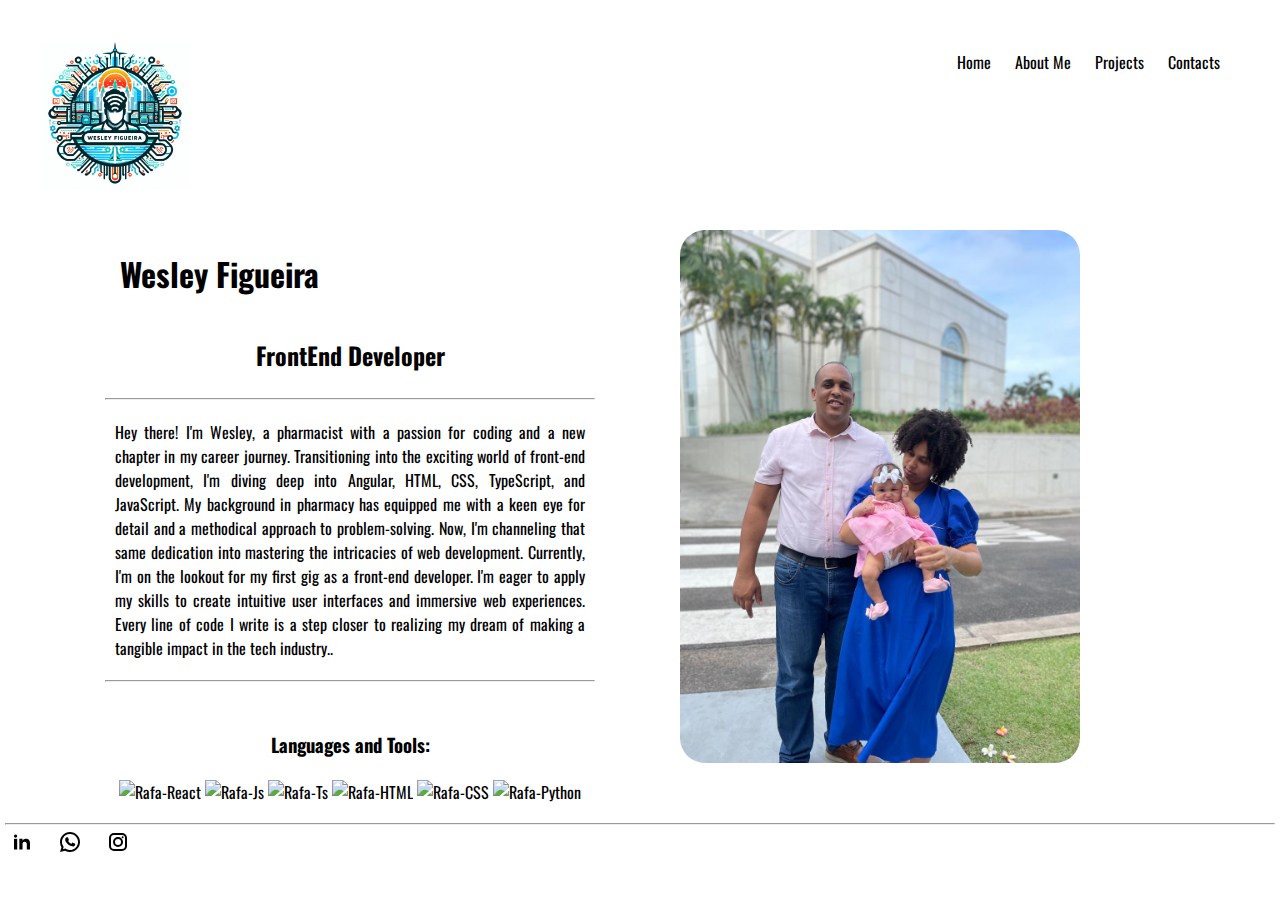
==== index.html @ 5a74e84f "primeiro" ====
<!DOCTYPE html>
<html lang="en">

<head>
    <meta charset="UTF-8">
    <meta name="viewport" content="width=device-width, initial-scale=1.0">
    <title>Wesley Figueira</title>
    <link rel="stylesheet" href="/styles/style.css">
</head>

<body>
    <header>
        <img src="imagens/_21beb6a9-3f43-4597-949b-756f443ad6ef.jpeg" width="150px">
        <nav>
            <a href="#">Home</a>
            <a href="/Pages/aboutMe.html">About Me</a>
            <a href="">Projects</a>
            <a href="">Contacts</a>
        </nav>
    </header>
    <main class="indexPage">
        
        <section class="presentation">
            <h1>Wesley Figueira</h1>

            <h2>FrontEnd Developer</h2>
            <hr>
            <p class="hello">Hey there! I'm Wesley, a pharmacist with a passion for coding and a new chapter in my career journey. Transitioning into the exciting world of front-end development, I'm diving deep into Angular, HTML, CSS, TypeScript, and JavaScript.

                My background in pharmacy has equipped me with a keen eye for detail and a methodical approach to problem-solving. Now, I'm channeling that same dedication into mastering the intricacies of web development.
                
                Currently, I'm on the lookout for my first gig as a front-end developer. I'm eager to apply my skills to create intuitive user interfaces and immersive web experiences. Every line of code I write is a step closer to realizing my dream of making a tangible impact in the tech industry..</p>
                <hr>
            <div class="languages">
                <br>
                <h3 class="tools">Languages and Tools:</h3>
                <img align="center" alt="Rafa-React" height="30" width="40"
                    src="https://cdn.jsdelivr.net/gh/devicons/devicon@latest/icons/angular/angular-original.svg">
                <img align="center" alt="Rafa-Js" height="30" width="40"
                    src="https://raw.githubusercontent.com/devicons/devicon/master/icons/javascript/javascript-plain.svg">
                <img align="center" alt="Rafa-Ts" height="30" width="40"
                    src="https://raw.githubusercontent.com/devicons/devicon/master/icons/typescript/typescript-plain.svg">
                <img align="center" alt="Rafa-HTML" height="30" width="40"
                    src="https://raw.githubusercontent.com/devicons/devicon/master/icons/html5/html5-original.svg">
                <img align="center" alt="Rafa-CSS" height="30" width="40"
                    src="https://raw.githubusercontent.com/devicons/devicon/master/icons/css3/css3-original.svg">
                <img align="center" alt="Rafa-Python" height="30" width="40"
                    src="https://raw.githubusercontent.com/devicons/devicon/master/icons/python/python-original.svg">


            </div>
        </section>
        <section class="imgMyself">
            <img class="me" width="400px" src="/imagens/Imagem do WhatsApp de 2024-09-27 à(s) 19.13.49_7dcf0976.jpg" alt="">
        </section>

    </main>
    <hr>
    <footer>
        <a href="https://www.linkedin.com/in/wesleyfigueira/" target="_blank">
            <svg class="w-6 h-6 text-gray-800 dark:text-white" aria-hidden="true" xmlns="http://www.w3.org/2000/svg"
                width="24" height="24" fill="currentColor" viewBox="0 0 24 24">
                <path fill-rule="evenodd"
                    d="M12.51 8.796v1.697a3.738 3.738 0 0 1 3.288-1.684c3.455 0 4.202 2.16 4.202 4.97V19.5h-3.2v-5.072c0-1.21-.244-2.766-2.128-2.766-1.827 0-2.139 1.317-2.139 2.676V19.5h-3.19V8.796h3.168ZM7.2 6.106a1.61 1.61 0 0 1-.988 1.483 1.595 1.595 0 0 1-1.743-.348A1.607 1.607 0 0 1 5.6 4.5a1.601 1.601 0 0 1 1.6 1.606Z"
                    clip-rule="evenodd" />
                <path d="M7.2 8.809H4V19.5h3.2V8.809Z" />
            </svg>
        </a>
        <a href="https://wa.me/+5581987747202" target="_blank">
            <svg class="w-6 h-6 text-gray-800 dark:text-white" aria-hidden="true" xmlns="http://www.w3.org/2000/svg"
                width="24" height="24" fill="none" viewBox="0 0 24 24">
                <path fill="currentColor" fill-rule="evenodd"
                    d="M12 4a8 8 0 0 0-6.895 12.06l.569.718-.697 2.359 2.32-.648.379.243A8 8 0 1 0 12 4ZM2 12C2 6.477 6.477 2 12 2s10 4.477 10 10-4.477 10-10 10a9.96 9.96 0 0 1-5.016-1.347l-4.948 1.382 1.426-4.829-.006-.007-.033-.055A9.958 9.958 0 0 1 2 12Z"
                    clip-rule="evenodd" />
                <path fill="currentColor"
                    d="M16.735 13.492c-.038-.018-1.497-.736-1.756-.83a1.008 1.008 0 0 0-.34-.075c-.196 0-.362.098-.49.291-.146.217-.587.732-.723.886-.018.02-.042.045-.057.045-.013 0-.239-.093-.307-.123-1.564-.68-2.751-2.313-2.914-2.589-.023-.04-.024-.057-.024-.057.005-.021.058-.074.085-.101.08-.079.166-.182.249-.283l.117-.14c.121-.14.175-.25.237-.375l.033-.066a.68.68 0 0 0-.02-.64c-.034-.069-.65-1.555-.715-1.711-.158-.377-.366-.552-.655-.552-.027 0 0 0-.112.005-.137.005-.883.104-1.213.311-.35.22-.94.924-.94 2.16 0 1.112.705 2.162 1.008 2.561l.041.06c1.161 1.695 2.608 2.951 4.074 3.537 1.412.564 2.081.63 2.461.63.16 0 .288-.013.4-.024l.072-.007c.488-.043 1.56-.599 1.804-1.276.192-.534.243-1.117.115-1.329-.088-.144-.239-.216-.43-.308Z" />
            </svg>
        </a>
        <a href="https://www.instagram.com/wesleyfigueirasantos/" target="_blank"><svg
                class="w-6 h-6 text-gray-800 dark:text-white" aria-hidden="true" xmlns="http://www.w3.org/2000/svg"
                width="24" height="24" fill="none" viewBox="0 0 24 24">
                <path fill="currentColor" fill-rule="evenodd"
                    d="M3 8a5 5 0 0 1 5-5h8a5 5 0 0 1 5 5v8a5 5 0 0 1-5 5H8a5 5 0 0 1-5-5V8Zm5-3a3 3 0 0 0-3 3v8a3 3 0 0 0 3 3h8a3 3 0 0 0 3-3V8a3 3 0 0 0-3-3H8Zm7.597 2.214a1 1 0 0 1 1-1h.01a1 1 0 1 1 0 2h-.01a1 1 0 0 1-1-1ZM12 9a3 3 0 1 0 0 6 3 3 0 0 0 0-6Zm-5 3a5 5 0 1 1 10 0 5 5 0 0 1-10 0Z"
                    clip-rule="evenodd" />
            </svg>
        </a>


    
    </footer>

</body>

</html>
---- styles/style.css ----
@import url('https://fonts.googleapis.com/css2?family=Oswald:wght@200..700&display=swap');

*{
    margin: 0;
    padding: 0;
    font-family: "oswald",sans-serif;
}

/****************************Cabeçalho***********************************************/


header{
    display: flex;
    justify-content: space-between;
    padding: 20px;
    
}
header img{
    padding: 20px;
}

header img:hover{
    -webkit-transform: scale(1.2);
    transform: scale(1.1);   

}
nav{
    padding: 30px;
}
a{
    padding: 10px;
    color: black;
    text-decoration: none;

}
a:hover{
    color: rgb(13, 236, 225);
    font-weight: bold; 
    
}
/****************************Presentation***********************************************/

.indexPage{
    display: flex;
    justify-content: space-between;
    padding-bottom: 50px;
}
.imgMyself{
    padding-right: 200px;
}
.me{
    border-radius: 25px;
}

.presentation{
    
    width: 500px;
    height: 500px;
    border-radius: 25px;
    text-align: center;
    align-items: center;
    display: block;
    padding-left: 100px;
    

}
h2{
    text-align: center;
    padding: 20px;
}
h1{
    padding: 20px;
}
.presentation{
    text-align: justify;
}
.languages{
    align-items: center;
    text-align: center;
}
.tools{
    padding: 20px;
}
.languages img:hover{

    -webkit-transform: scale(5.2);
    transform: scale(1.5);   
}
.hello{
    padding:15px;
}


/****************************About Me***teste********************************************/

.information{
    width: 600px;
    height: auto;
    padding: 30px;
    margin: 30px;
    text-align: justify;
}


li{
    margin-right: 300px;
}

.mainBaoutMe{
    text-align: center;
}
.ABoutMe{
    display: flex;
    justify-content: space-around;
}
hr{
    margin: 5px;
}
.textME{
    padding: 10px;
    text-align: justify;
    width: 600px;
    height: auto;
}
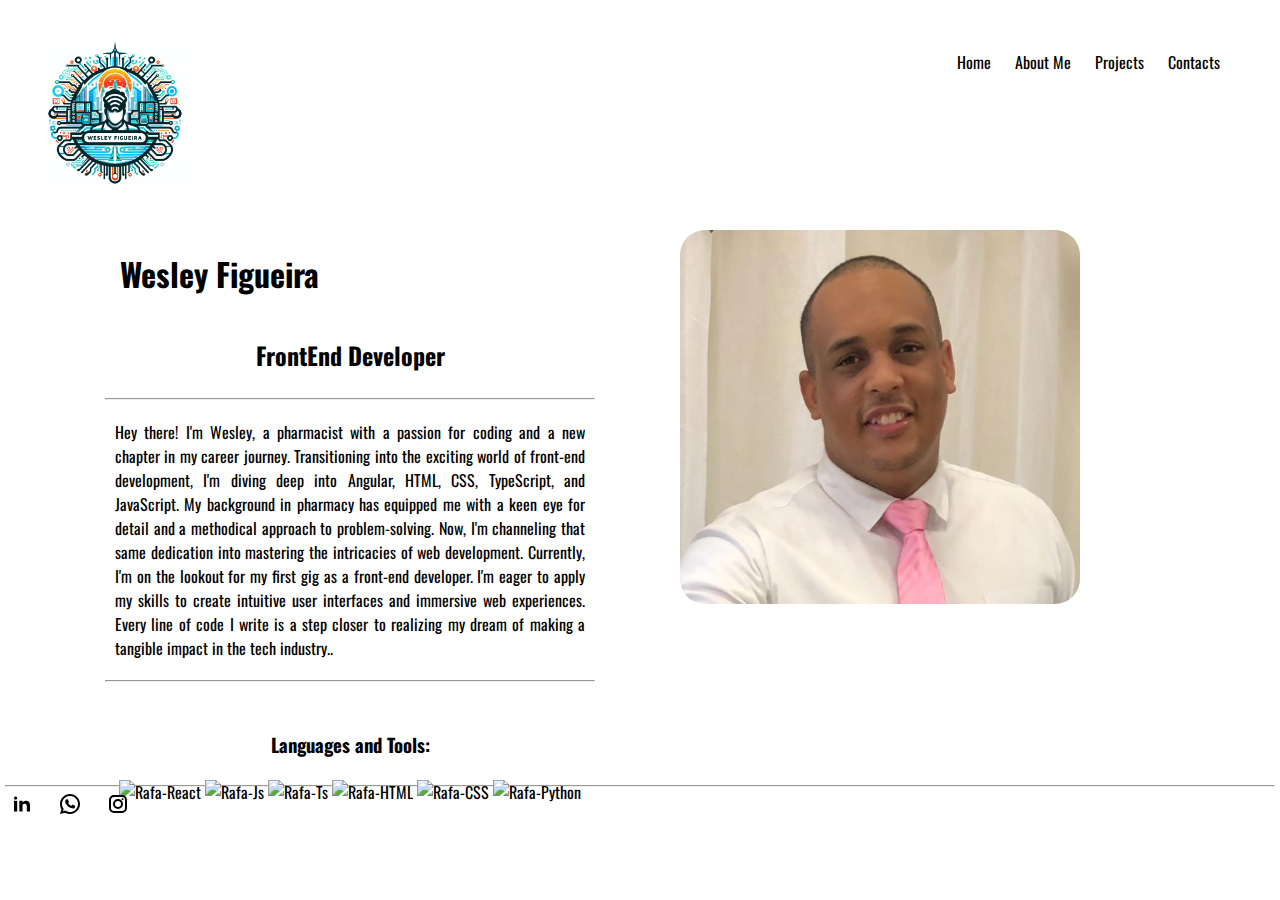
==== commit ff18054f: "eu" ====
--- a/index.html
+++ b/index.html
@@ -5,15 +5,15 @@
     <meta charset="UTF-8">
     <meta name="viewport" content="width=device-width, initial-scale=1.0">
     <title>Wesley Figueira</title>
-    <link rel="stylesheet" href="/styles/style.css">
+    <link rel="stylesheet" href="styles/style.css">
 </head>
 
 <body>
     <header>
-        <img src="imagens/_21beb6a9-3f43-4597-949b-756f443ad6ef.jpeg" width="150px">
+        <img src="/imagens/_21beb6a9-3f43-4597-949b-756f443ad6ef.jpeg" width="150px">
         <nav>
-            <a href="#">Home</a>
-            <a href="/Pages/aboutMe.html">About Me</a>
+            <a href="/index.html">Home</a>
+            <a href="aboutMe.html">About Me</a>
             <a href="">Projects</a>
             <a href="">Contacts</a>
         </nav>
@@ -51,7 +51,7 @@
             </div>
         </section>
         <section class="imgMyself">
-            <img class="me" width="400px" src="/imagens/Imagem do WhatsApp de 2024-09-27 à(s) 19.13.49_7dcf0976.jpg" alt="">
+            <img class="me" width="400px" src="/imagens/mysefl.jpg" alt="">
         </section>
 
     </main>
